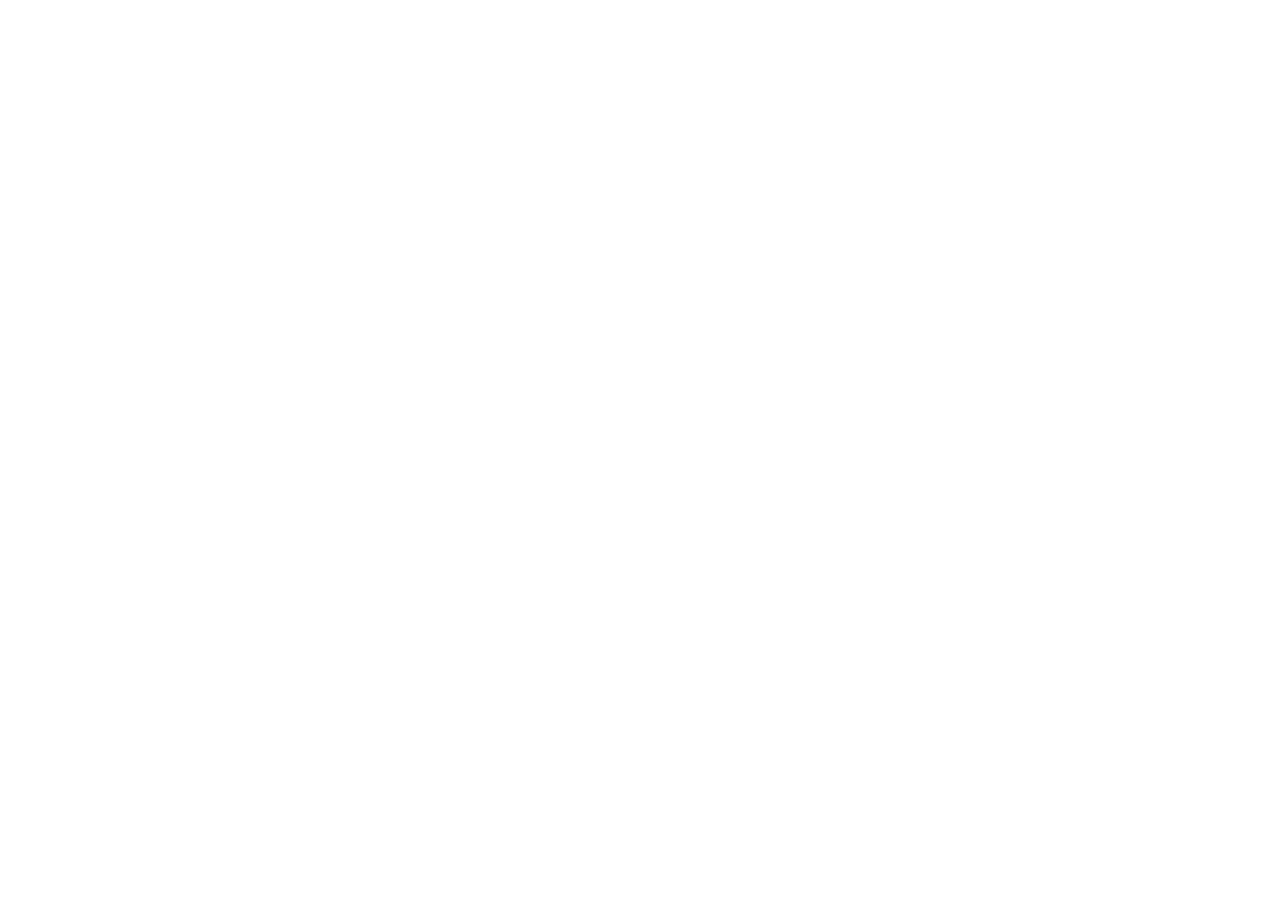
==== webshop/product.html @ 2cbc57a3 "basic skeleton added" ====
<!DOCTYPE html>
<html lang="en">
<head>
    <meta charset="UTF-8">
    <meta name="viewport" content="width=device-width, initial-scale=1.0">
    <title>Document</title>
</head>
<body>
    
</body>
</html>
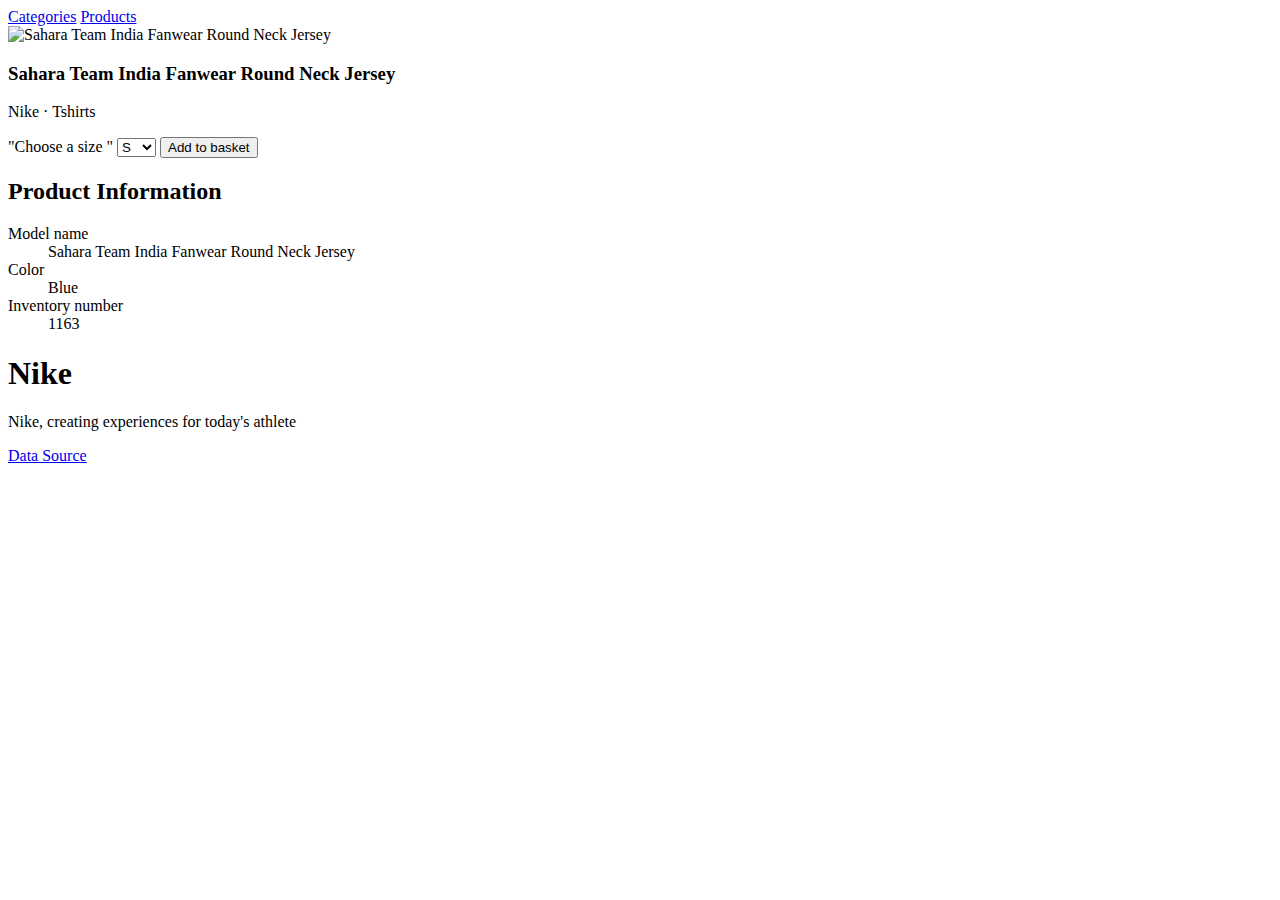
==== commit ac485b99: "List + product finished html" ====
--- a/webshop/product.html
+++ b/webshop/product.html
@@ -3,9 +3,52 @@
 <head>
     <meta charset="UTF-8">
     <meta name="viewport" content="width=device-width, initial-scale=1.0">
-    <title>Document</title>
+    <title>Great Jersey for Fantastic People</title>
+    <link rel="stylesheet" href="style.css">
 </head>
-<body>
-    
+<body class="product">
+    <header class="mainNav">
+        <nav>
+            <a href="category.html">Categories</a>
+            <a href="productlist.html">Products</a>
+        </nav>
+            </header>
+<main>
+    <img src="https://kea-alt-del.dk/t7/images/webp/640/1163.webp"
+    alt="Sahara Team India Fanwear Round Neck Jersey">
+    <section class="purchaseBox">
+        <h3>Sahara Team India Fanwear Round Neck Jersey</h3>
+        <p>Nike · Tshirts</p>
+        <form>
+            <label>
+                "Choose a size
+                "
+                <select name="size">
+                    <option>S</option>
+                    <option>M</option>
+                    <option>L</option>
+                    <option>XL</option>
+                </select>
+            </label>
+            <button>Add to basket</button>
+        </form>
+    </section>
+    <section class="info">
+        <h2>Product Information</h2>
+        <dl>
+            <dt>Model name</dt>
+            <dd>Sahara Team India Fanwear Round Neck Jersey</dd>
+            <dt>Color</dt>
+            <dd>Blue</dd>
+            <dt>Inventory number</dt>
+            <dd>1163</dd>
+            </dl>
+            <h1>Nike</h1>
+            <p>Nike, creating experiences for today's athlete</p>
+    </section>
+</main>
+<footer> 
+    <a href="https://www.kaggle.com/paramaggarwal/fashion-product-images-dataset">Data Source</a>
+</footer>
 </body>
 </html>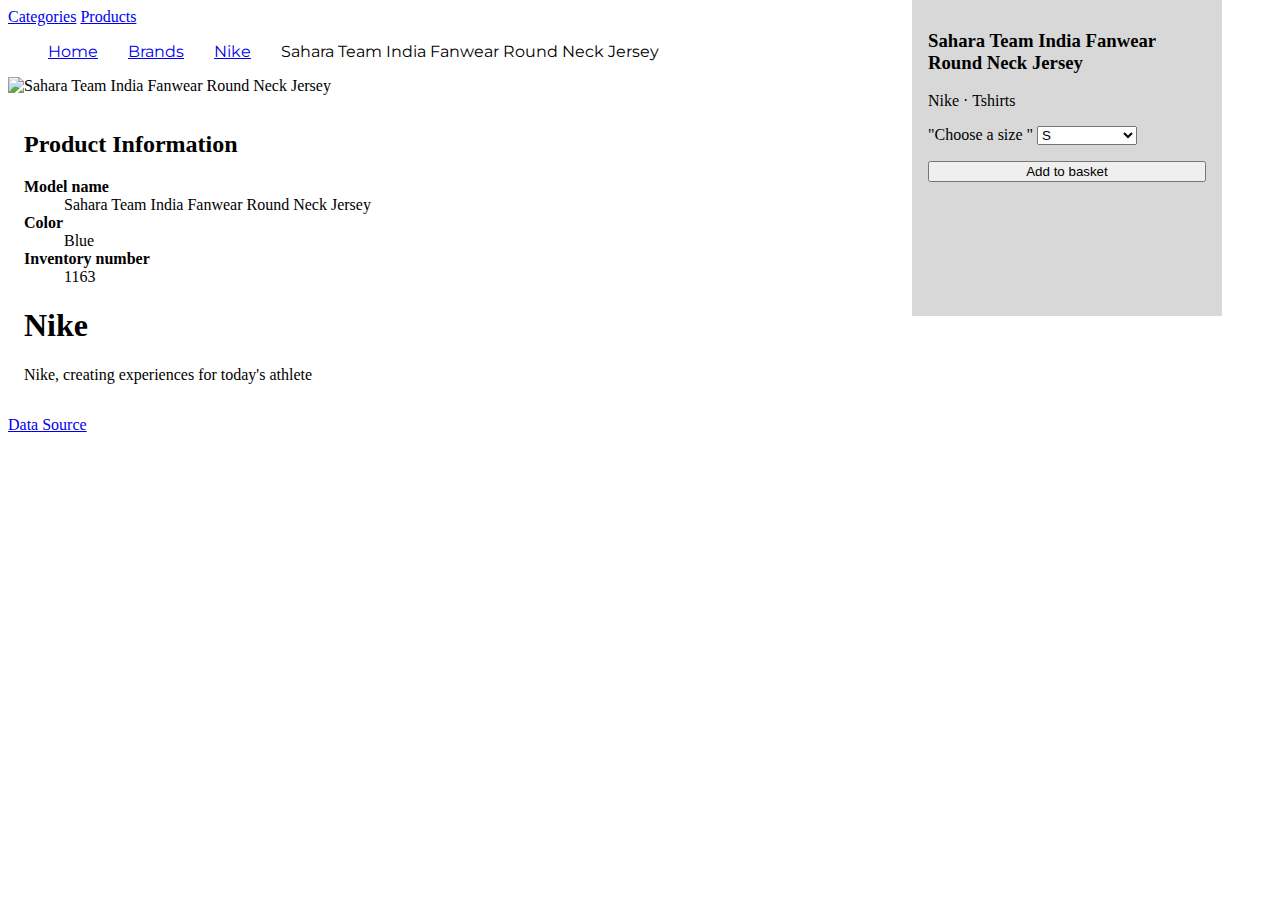
==== commit 70692b0a: "id textContent" ====
--- a/webshop/product.html
+++ b/webshop/product.html
@@ -1,54 +1,67 @@
 <!DOCTYPE html>
 <html lang="en">
-<head>
-    <meta charset="UTF-8">
-    <meta name="viewport" content="width=device-width, initial-scale=1.0">
+  <head>
+    <meta charset="UTF-8" />
+    <meta name="viewport" content="width=device-width, initial-scale=1.0" />
     <title>Great Jersey for Fantastic People</title>
-    <link rel="stylesheet" href="style.css">
-</head>
-<body class="product">
+    <link rel="stylesheet" href="style.css" />
+  </head>
+  <body class="product">
     <header class="mainNav">
-        <nav>
-            <a href="category.html">Categories</a>
-            <a href="productlist.html">Products</a>
-        </nav>
-            </header>
-<main>
-    <img src="https://kea-alt-del.dk/t7/images/webp/640/1163.webp"
-    alt="Sahara Team India Fanwear Round Neck Jersey">
-    <section class="purchaseBox">
+      <nav>
+        <a href="category.html">Categories</a>
+        <a href="productlist.html">Products</a>
+      </nav>
+    </header>
+    <main>
+      <ol class="breadcrumbs">
+        <li><a href="index.html">Home</a></li>
+        <li><a href="category.html">Brands</a></li>
+        <li class="brand"><a href="productlist.html">Nike</a></li>
+        <li class="productname">Sahara Team India Fanwear Round Neck Jersey</li>
+      </ol>
+
+      <img
+        class="productimage"
+        src="https://kea-alt-del.dk/t7/images/webp/640/1163.webp"
+        alt="Sahara Team India Fanwear Round Neck Jersey"
+      />
+      <section class="purchaseBox">
         <h3>Sahara Team India Fanwear Round Neck Jersey</h3>
         <p>Nike · Tshirts</p>
         <form>
-            <label>
-                "Choose a size
-                "
-                <select name="size">
-                    <option>S</option>
-                    <option>M</option>
-                    <option>L</option>
-                    <option>XL</option>
-                </select>
-            </label>
-            <button>Add to basket</button>
+          <label>
+            "Choose a size "
+            <select name="size">
+              <option>S</option>
+              <option>M</option>
+              <option>L</option>
+              <option>XL</option>
+            </select>
+          </label>
+          <button>Add to basket</button>
         </form>
-    </section>
-    <section class="info">
+      </section>
+      <section class="info">
         <h2>Product Information</h2>
         <dl>
-            <dt>Model name</dt>
-            <dd>Sahara Team India Fanwear Round Neck Jersey</dd>
-            <dt>Color</dt>
-            <dd>Blue</dd>
-            <dt>Inventory number</dt>
-            <dd>1163</dd>
-            </dl>
-            <h1>Nike</h1>
-            <p>Nike, creating experiences for today's athlete</p>
-    </section>
-</main>
-<footer> 
-    <a href="https://www.kaggle.com/paramaggarwal/fashion-product-images-dataset">Data Source</a>
-</footer>
-</body>
-</html>+          <dt>Model name</dt>
+          <dd>Sahara Team India Fanwear Round Neck Jersey</dd>
+          <dt>Color</dt>
+          <dd>Blue</dd>
+          <dt>Inventory number</dt>
+          <dd>1163</dd>
+        </dl>
+        <h1>Nike</h1>
+        <p>Nike, creating experiences for today's athlete</p>
+      </section>
+    </main>
+    <footer>
+      <a
+        href="https://www.kaggle.com/paramaggarwal/fashion-product-images-dataset"
+        >Data Source</a
+      >
+    </footer>
+    <script src="product.js"></script>
+  </body>
+</html>
--- a/webshop/style.css
+++ b/webshop/style.css
@@ -0,0 +1,226 @@
+@import url("https://fonts.googleapis.com/css2?family=Montserrat:ital,wght@0,300;0,700;1,900&display=swap");
+
+/*:root {
+  --off-color: rgb(255, 218, 98);
+}
+html {
+  scroll-behavior: smooth;
+}
+.mainNav h1 span {
+  display: inline-block;
+  transform: scaleX(-1);
+  color: var(--off-color);
+}
+.mainNav > * {
+  margin: 0;
+}
+@media screen and (min-width: 700px) {
+  .mainNav {
+    display: flex;
+    align-items: center;
+  }
+}
+
+.mainNav h1 {
+  margin-right: auto;
+}
+
+/*Category*/
+/*.letterLinks ol {
+  margin-top: 1rem;
+  list-style-type: none;
+  display: flex;
+  flex-wrap: wrap;
+  gap: 0.5rem;
+  font-size: 1.4rem;
+}
+.brandList ol {
+  list-style-type: none;
+}
+.brandList li {
+  border-bottom: 1px solid #d8d8d8;
+  display: flex;
+  justify-content: space-between;
+  align-items: center;
+  padding: 1rem;
+}
+.brandList a {
+  text-decoration: none;
+  display: block;
+  width: 100%;
+}
+.brandList li::after {
+  display: block;
+  width: 20px;
+  height: 20px;
+  content: "";
+  transition: all 0.3s;
+  background: url('data:image/svg+xml;utf8,<svg xmlns="http://www.w3.org/2000/svg" viewBox="0 0 9 14"><path fill="none" stroke="white" d="M.8 12.87l7.5-6-7.5-6"></path></svg>');
+  background-repeat: no-repeat;
+  /* url('data:image/svg+xml;utf8,<svg class="svg-arrowRight" viewBox="0 0 9 14"><path fill="none" stroke="#979797" d="M.8 12.87l7.5-6-7.5-6"></path></svg>'); */
+/*}
+.brandList li:hover {
+  background: #d8d8d8;
+  transition: transform 0.3s;
+}
+.brandList li:hover::after {
+  transform: translateX(8px);
+}
+
+@media screen and (min-width: 800px) {
+  .brandList ol {
+    column-count: 2;
+  }
+}
+
+/*ProductList*/
+/*.productlist main {
+  display: grid;
+  grid-template-columns: repeat(auto-fill, minmax(150px, 300px));
+  gap: 2rem;
+}
+.productlist main h2 {
+  grid-column: 1/-1;
+}
+.productlist article h3 {
+  font-size: 1rem;
+  flex-grow: 3;
+}
+.productlist article > * {
+  margin: 0;
+  font-size: 0.9rem;
+}
+.subtle {
+  color: #d8d8d8cc;
+}
+.productlist article {
+  display: flex;
+  flex-direction: column;
+}
+.productlist article.soldOut img {
+  opacity: 0.5;
+}
+.productlist article.soldOut::before {
+  content: "Sold Out";
+  position: absolute;
+  background: var(--color);
+  color: var(--background-color);
+  padding: 1rem;
+}
+.productlist article .discounted,
+.productlist article .price span {
+  display: none;
+}
+.productlist article.onSale .discounted {
+  display: flex;
+  justify-content: space-between;
+}
+.discounted > p {
+  margin-bottom: 0;
+}
+.productlist article.onSale .price span {
+  display: initial;
+}
+.productlist article button {
+  margin-top: auto;
+}
+.productlist article {
+  margin-bottom: 1rem;
+}
+.discounted p:last-child {
+  background: var(--off-color);
+  padding: 0.2rem;
+}
+
+/*Product*/
+.breadcrumbs {
+  list-style-type: none;
+  display: flex;
+  font-family: "Montserrat";
+}
+.breadcrumbs li::after {
+  display: inline-block;
+  width: 10px;
+  height: 10px;
+  margin: 0 10px;
+  content: "";
+  transition: all 0.3s;
+  background: url('data:image/svg+xml;utf8,<svg xmlns="http://www.w3.org/2000/svg" viewBox="0 0 9 14"><path fill="none" stroke="white" d="M.8 12.87l7.5-6-7.5-6"></path></svg>');
+  background-repeat: no-repeat;
+  /* url('data:image/svg+xml;utf8,<svg class="svg-arrowRight" viewBox="0 0 9 14"><path fill="none" stroke="#979797" d="M.8 12.87l7.5-6-7.5-6"></path></svg>'); */
+}
+.breadcrumbs li:last-child::after {
+  background: none;
+}
+.purchaseBox {
+  background: #d8d8d8;
+  color: var(--background-color);
+  padding: 1rem;
+}
+.info {
+  padding: 1rem;
+}
+.product select {
+  min-width: 100px;
+}
+.product main {
+  display: grid;
+}
+.product main .breadcrumbs,
+.product main img {
+  grid-column: 1/-1;
+}
+.purchaseBox form label {
+  gap: 1rem;
+}
+.purchaseBox button {
+  display: block;
+  margin-top: 1rem;
+  width: 100%;
+}
+dt {
+  font-weight: 700;
+}
+
+
+@media screen and (min-width: 1000px) {
+  .product main {
+    grid-template-columns: 1fr 310px;
+  }
+  .info {
+    order: 0;
+  }
+  .purchaseBox {
+    order: 2;
+    transform: translate(-50px, -100px);
+  }
+}
+
+/* Mobile first
+
+@media all and (max-width: 499px) {
+.maingrid {
+    display: flex;
+    flex-flow: column;
+}
+}
+
+@media all and (min-width: 500px) {
+.maingrid {
+    display: grid;
+    grid-template-columns: 1fr 1fr;
+    grid-gap: 0.5rem;
+}
+}*/
+
+/*
+@media only screen and (min-width: 499px) {
+  main {
+    width: min(400px, 80vw);
+    margin-left: auto;
+    margin-right: auto;
+    display: grid;
+    grid-template-columns: repeat(auto-fill, minmax(150px, 300px));
+    gap: 1rem;
+  }
+}
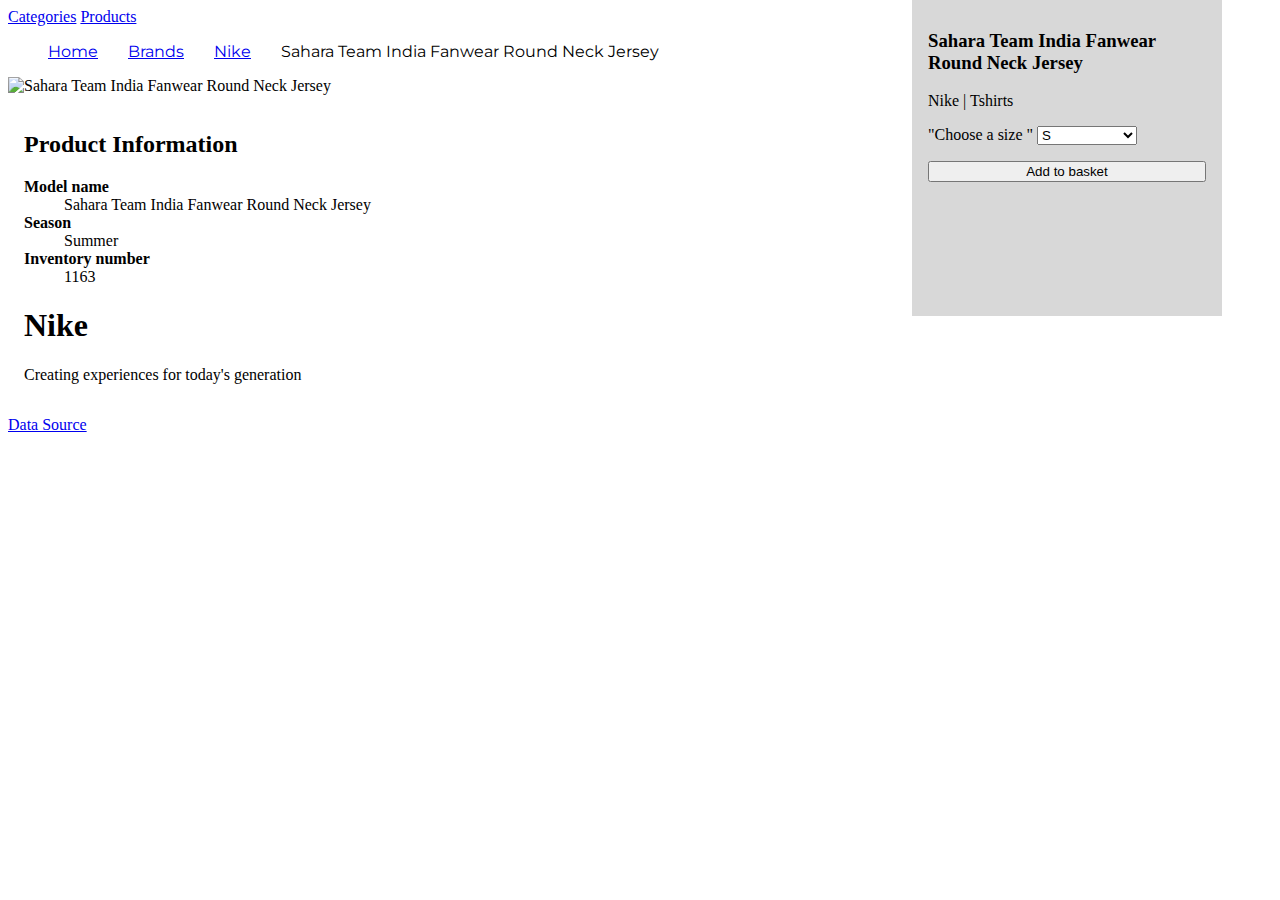
==== commit 66b53b9c: "product info + purchase box completed" ====
--- a/webshop/product.html
+++ b/webshop/product.html
@@ -28,7 +28,7 @@
       />
       <section class="purchaseBox">
         <h3>Sahara Team India Fanwear Round Neck Jersey</h3>
-        <p>Nike · Tshirts</p>
+        <p>Nike | Tshirts</p>
         <form>
           <label>
             "Choose a size "
@@ -46,14 +46,14 @@
         <h2>Product Information</h2>
         <dl>
           <dt>Model name</dt>
-          <dd>Sahara Team India Fanwear Round Neck Jersey</dd>
-          <dt>Color</dt>
-          <dd>Blue</dd>
+          <dd class="modelname">Sahara Team India Fanwear Round Neck Jersey</dd>
+          <dt>Season</dt>
+          <dd class="seasontype">Summer</dd>
           <dt>Inventory number</dt>
-          <dd>1163</dd>
+          <dd class="inventory">1163</dd>
         </dl>
         <h1>Nike</h1>
-        <p>Nike, creating experiences for today's athlete</p>
+        <p>Creating experiences for today's generation</p>
       </section>
     </main>
     <footer>
--- a/webshop/style.css
+++ b/webshop/style.css
@@ -182,6 +182,7 @@
   font-weight: 700;
 }
 
+/* codigo dele - keep */
 
 @media screen and (min-width: 1000px) {
   .product main {
@@ -195,6 +196,12 @@
     transform: translate(-50px, -100px);
   }
 }
+
+.letterLinks a, .brandList h2 {
+  text-transform: uppercase;
+}
+
+
 
 /* Mobile first
 
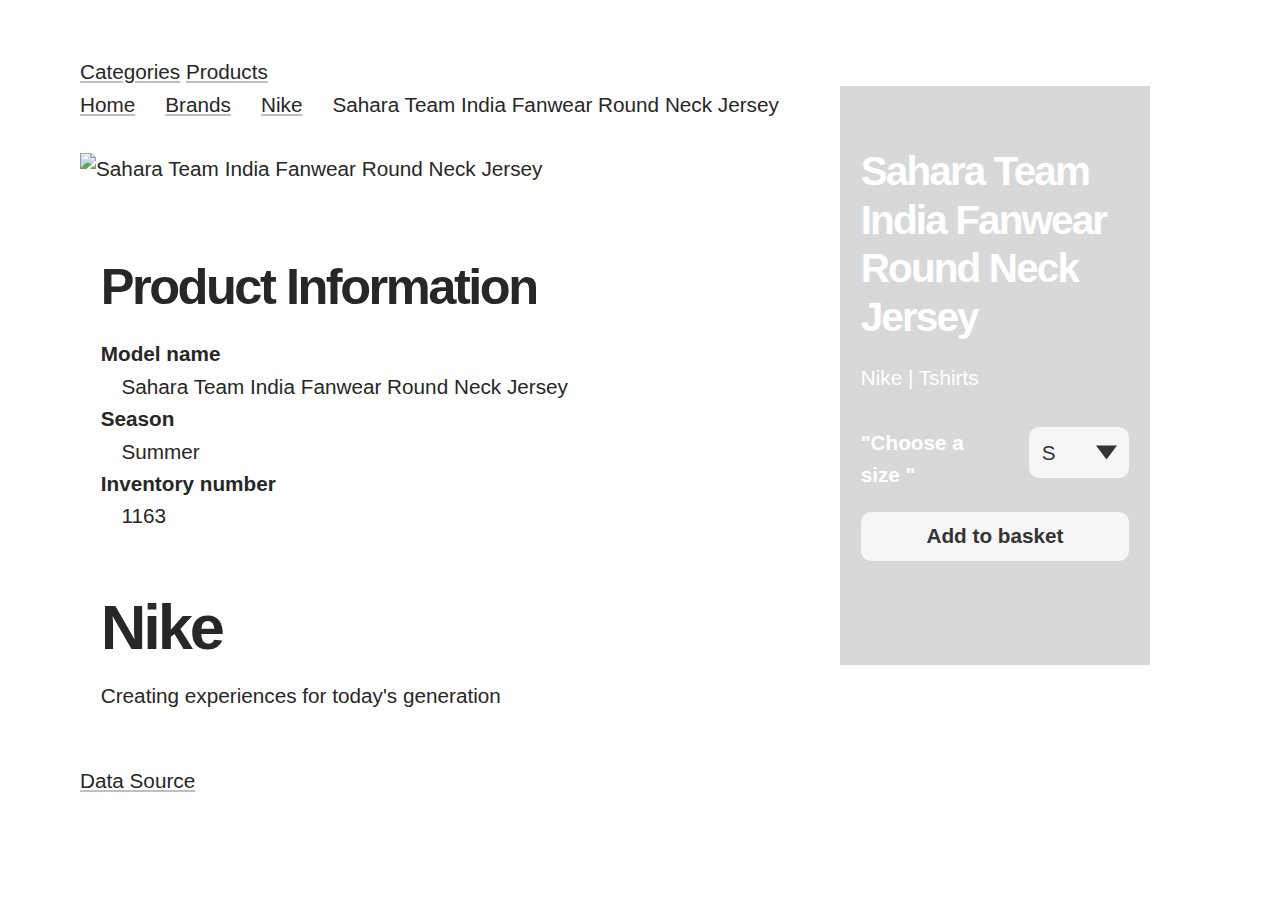
==== commit 57b63572: "css readded" ====
--- a/webshop/product.html
+++ b/webshop/product.html
@@ -5,6 +5,7 @@
     <meta name="viewport" content="width=device-width, initial-scale=1.0" />
     <title>Great Jersey for Fantastic People</title>
     <link rel="stylesheet" href="style.css" />
+    <link rel="stylesheet" href="base.css" />
   </head>
   <body class="product">
     <header class="mainNav">
--- a/webshop/style.css
+++ b/webshop/style.css
@@ -1,7 +1,7 @@
 @import url("https://fonts.googleapis.com/css2?family=Montserrat:ital,wght@0,300;0,700;1,900&display=swap");
 
-/*:root {
-  --off-color: rgb(255, 218, 98);
+:root {
+  --off-color: red;
 }
 html {
   scroll-behavior: smooth;
@@ -26,7 +26,7 @@
 }
 
 /*Category*/
-/*.letterLinks ol {
+.letterLinks ol {
   margin-top: 1rem;
   list-style-type: none;
   display: flex;
@@ -58,7 +58,7 @@
   background: url('data:image/svg+xml;utf8,<svg xmlns="http://www.w3.org/2000/svg" viewBox="0 0 9 14"><path fill="none" stroke="white" d="M.8 12.87l7.5-6-7.5-6"></path></svg>');
   background-repeat: no-repeat;
   /* url('data:image/svg+xml;utf8,<svg class="svg-arrowRight" viewBox="0 0 9 14"><path fill="none" stroke="#979797" d="M.8 12.87l7.5-6-7.5-6"></path></svg>'); */
-/*}
+}
 .brandList li:hover {
   background: #d8d8d8;
   transition: transform 0.3s;
@@ -74,7 +74,7 @@
 }
 
 /*ProductList*/
-/*.productlist main {
+.productlist main {
   display: grid;
   grid-template-columns: repeat(auto-fill, minmax(150px, 300px));
   gap: 2rem;
@@ -132,11 +132,14 @@
   padding: 0.2rem;
 }
 
+.letterLinks a, .brandList h2 {
+  text-transform: uppercase;
+}
+
 /*Product*/
 .breadcrumbs {
   list-style-type: none;
   display: flex;
-  font-family: "Montserrat";
 }
 .breadcrumbs li::after {
   display: inline-block;
@@ -181,9 +184,6 @@
 dt {
   font-weight: 700;
 }
-
-/* codigo dele - keep */
-
 @media screen and (min-width: 1000px) {
   .product main {
     grid-template-columns: 1fr 310px;
@@ -197,6 +197,8 @@
   }
 }
 
+
+/*add to productlist
 .letterLinks a, .brandList h2 {
   text-transform: uppercase;
 }
--- a/webshop/base.css
+++ b/webshop/base.css
@@ -0,0 +1,493 @@
+/* Root
+––––––––––––––––––––––––––––––––– */
+:root {
+  --color: #272727;
+  --background-color: white;
+  --caret-color: #272727;
+  --text-decoration-color: #c0bfc0;
+  --text-decoration-color-hover: #272727;
+  --input-border-color: #f6f6f6;
+  --input-background-color: #f6f6f6;
+  --input-color: #343334;
+  --input-invalid-border-color: #ff7d87;
+  --input-checkbox-border-color: #d8d8d8;
+  --table-border-color: #d8d8d8;
+  --table-header-color: #d8d8d8;
+  --checkbox-checked-url: url('data:image/svg+xml;utf8,<svg xmlns="http://www.w3.org/2000/svg" width="78.369" height="78.369" viewBox="0 0 78.369 78.369"><path fill="white" d="M78.05 19.015l-48.592 48.59c-.428.43-1.12.43-1.548 0L.32 40.016c-.427-.426-.427-1.12 0-1.547l6.704-6.704c.428-.427 1.12-.427 1.548 0l20.113 20.112 41.113-41.113c.43-.427 1.12-.427 1.548 0l6.703 6.704c.427.427.427 1.12 0 1.548z"/></svg>');
+  --select-background-image: url('data:image/svg+xml;utf8,<svg xmlns="http://www.w3.org/2000/svg" viewBox="0 0 125.304 125.304"><path d="M62.652 103.895L0 21.41h125.304" fill="%23343334"/></svg>');
+  /*not changed in dark mode*/
+  --input-focus-border-color: #5aaafa;
+  --kbd-color: #343334;
+  --kbd-background-color: #f9f9f9;
+  --kbd-border-color: #d8d8d8;
+  --kbd-border-bottom-color: #a6a5a6;
+  --abbr-border-bottom-color: #949394;
+}
+@media (prefers-color-scheme: dark) {
+  :root {
+    --color: white;
+    --background-color: #272727;
+    --caret-color: white;
+    --text-decoration-color: #777677;
+    --text-decoration-color-hover: white;
+    --input-border-color: #595859;
+    --input-background-color: #595859;
+    --input-color: white;
+    --input-checkbox-border-color: white;
+    --table-border-color: #595859;
+    --table-header-color: #595859;
+    --checkbox-checked-url: url('data:image/svg+xml;utf8,<svg xmlns="http://www.w3.org/2000/svg" width="78.369" height="78.369" viewBox="0 0 78.369 78.369"><path fill="%23343434" d="M78.05 19.015l-48.592 48.59c-.428.43-1.12.43-1.548 0L.32 40.016c-.427-.426-.427-1.12 0-1.547l6.704-6.704c.428-.427 1.12-.427 1.548 0l20.113 20.112 41.113-41.113c.43-.427 1.12-.427 1.548 0l6.703 6.704c.427.427.427 1.12 0 1.548z"/></svg>');
+    --select-background-image: url('data:image/svg+xml;utf8,<svg xmlns="http://www.w3.org/2000/svg" viewBox="0 0 125.304 125.304"><path d="M62.652 103.895L0 21.41h125.304" fill="%23ffffff"/></svg>');
+  }
+}
+* {
+  box-sizing: border-box;
+  margin: 0;
+  padding: 0;
+  text-rendering: optimizeLegibility;
+  -webkit-font-smoothing: antialiased;
+  -moz-osx-font-smoothing: grayscale;
+  -webkit-tap-highlight-color: transparent;
+}
+
+html {
+  font-size: calc(18px + ((100vw - 600px) / 250));
+  font-family: -apple-system, BlinkMacSystemFont, "avenir next", avenir,
+    "helvetica neue", helvetica, ubuntu, roboto, noto, "segoe ui", arial,
+    sans-serif;
+  margin: 0;
+  padding: 0;
+  text-decoration-skip-ink: "auto";
+}
+
+body {
+  padding: 0;
+  margin: calc((100vh / 25) * 1.563) calc((100vw / 25) * 1.563);
+  font-weight: 400;
+  line-height: 1.563;
+  color: var(--color);
+  background-color: var(--background-color);
+  caret-color: var(--caret-color);
+}
+
+img {
+  display: block;
+  max-width: 100%;
+  height: auto;
+}
+
+/* Typography
+      ––––––––––––––––––––––––––––––––– */
+
+h1,
+h2,
+h3,
+h4,
+h5,
+h6 {
+  margin-bottom: 1rem;
+  margin-top: 1em;
+  font-weight: bold;
+}
+
+h1 {
+  font-size: 3.052rem;
+  letter-spacing: -0.15rem;
+  line-height: 1;
+}
+
+h2 {
+  font-size: 2.441rem;
+  letter-spacing: -0.12rem;
+  line-height: 1.2;
+}
+
+h3 {
+  font-size: 1.953rem;
+  letter-spacing: -0.09rem;
+  line-height: 1.2;
+}
+
+h4 {
+  font-size: 1.563rem;
+  letter-spacing: -0.06rem;
+  line-height: 1.3;
+}
+
+h5 {
+  font-size: 1.25rem;
+  letter-spacing: -0.03rem;
+  line-height: 1.4;
+}
+
+h6 {
+  font-size: 1rem;
+  letter-spacing: 0;
+  line-height: 1.5;
+}
+
+p {
+  margin-bottom: 1.563rem;
+}
+
+p > *:last-child {
+  margin-bottom: 0;
+}
+
+a {
+  color: inherit;
+  text-decoration: underline;
+  text-decoration-color: var(--text-decoration-color);
+  -webkit-text-decoration-color: var(--text-decoration-color);
+  border-radius: 5px;
+  text-underline-offset: 2px;
+  text-decoration-thickness: 2px;
+}
+
+@media (hover: hover) {
+  a:hover {
+    text-decoration-color: var(--text-decoration-color-hover);
+  }
+}
+
+a:focus-visible {
+  box-shadow: 0 0 0 2px #5aaafa;
+  outline: none;
+}
+
+small {
+  font-size: 0.888rem;
+}
+
+hr {
+  border: 1px solid var(--input-color);
+  margin: 3.052rem 0;
+}
+
+/* Form
+      ––––––––––––––––––––––––––––––––– */
+label {
+  font-weight: bold;
+  display: flex;
+}
+
+input[type="email"],
+input[type="text"],
+input[type="number"],
+input[type="password"],
+input[type="url"],
+input[type="tel"],
+input[type="search"],
+input[type="date"],
+input[type="month"],
+input[type="day"],
+input[type="week"],
+input[type="datetime"],
+input[type="datetime-local"],
+input[type="time"],
+input:not([type]) {
+  padding: 0.5rem;
+  font-size: 1rem;
+  border: 2px solid var(--input-border-color);
+  background-color: var(--input-background-color);
+  color: var(--input-color);
+  border-radius: 10px;
+  -webkit-appearance: none;
+  -moz-appearance: none;
+  appearance: none;
+}
+
+select {
+  -webkit-appearance: none;
+  padding: 0.5rem;
+  font-size: 1rem;
+  border: 2px solid var(--input-border-color);
+  border-radius: 10px;
+  color: var(--input-color);
+  height: 2.5rem;
+  background-color: var(--input-background-color);
+  background-image: var(--select-background-image);
+  background-repeat: no-repeat;
+  background-size: 1rem;
+  background-position: center right 0.5rem;
+}
+
+textarea {
+  -webkit-appearance: none;
+  -moz-appearance: none;
+  appearance: none;
+  font-size: 1rem;
+  border: 2px solid var(--input-border-color);
+  color: var(--input-color);
+  border-radius: 10px;
+  resize: vertical;
+  background-color: var(--input-background-color);
+  box-sizing: border-box;
+  padding: 0.5rem;
+  font-family: -apple-system, BlinkMacSystemFont, "avenir next", avenir,
+    "helvetica neue", helvetica, ubuntu, roboto, noto, "segoe ui", arial,
+    sans-serif;
+}
+
+input:focus,
+select:focus,
+textarea:focus {
+  outline: none;
+  border: 2px solid var(--input-focus-border-color);
+}
+
+input:invalid:not(:placeholder-shown),
+select:invalid,
+textarea:invalid {
+  border: 2px solid var(--input-invalid-border-color);
+  box-shadow: none;
+}
+
+input[type="checkbox"] {
+  display: inline-block;
+  height: 1rem;
+  font-size: 1rem;
+  border-radius: 5px;
+  -webkit-appearance: none;
+  -moz-appearance: none;
+  appearance: none;
+  border: 2px solid var(--input-checkbox-border-color);
+  width: 1rem;
+  background-color: var(--background-color);
+  align-self: center;
+  margin-right: 0.5rem;
+}
+
+input[type="checkbox"]:hover {
+  cursor: pointer;
+}
+
+input[type="checkbox"]:checked {
+  background-image: var(--checkbox-checked-url);
+  background-size: contain;
+  background-color: var(--input-color);
+  border: 2px solid var(--input-color);
+}
+
+input[type="checkbox"]:focus-visible,
+input[type="checkbox"]:checked:focus-visible {
+  border-color: var(--input-focus-border-color);
+}
+
+input[type="radio"] {
+  -webkit-appearance: none;
+  -moz-appearance: none;
+  appearance: none;
+  border-radius: 50%;
+  border: 2px solid var(--input-checkbox-border-color);
+  height: 1rem;
+  width: 1rem;
+  margin-right: 0.5rem;
+  align-self: center;
+  justify-content: center;
+  position: relative;
+  display: flex;
+}
+
+@media (hover: hover) {
+  input[type="radio"]:hover {
+    cursor: pointer;
+  }
+}
+
+input[type="radio"]:checked {
+  border: 2px solid var(--input-color);
+}
+
+input[type="radio"]:focus-visible,
+input[type="radio"]:checked:focus-visible {
+  border-color: var(--input-focus-border-color);
+}
+
+input[type="radio"]:checked::before {
+  content: "";
+  width: calc(100% - 4px);
+  height: calc(100% - 4px);
+  background-color: var(--input-color);
+  align-self: center;
+  border-radius: 50%;
+}
+
+input[type="submit"],
+input[type="reset"],
+input[type="button"],
+button {
+  padding: 0.5rem 1.25rem;
+  font-size: 1rem;
+  border-radius: 10px;
+  background-color: var(--input-background-color);
+  border: 2px solid var(--input-border-color);
+  color: var(--input-color);
+  text-decoration: none;
+  font-weight: bold;
+  margin-bottom: 1rem;
+  -webkit-appearance: none;
+  -moz-appearance: none;
+  appearance: none;
+  display: inline-block;
+  line-height: initial;
+  transition: background-color 200ms ease-in-out, border 200ms ease-in-out,
+    transform 200ms ease-in-out;
+  -webkit-touch-callout: none;
+  -webkit-user-select: none;
+  user-select: none;
+}
+button:disabled {
+  opacity: 0.2;
+}
+
+@media (hover: hover) {
+  input[type="submit"]:hover,
+  input[type="reset"]:hover,
+  input[type="button"]:hover,
+  button:hover {
+    cursor: pointer;
+  }
+}
+
+button:focus-visible,
+input[type="submit"]:focus-visible,
+input[type="reset"]:focus-visible,
+input[type="button"]:focus-visible {
+  border-color: var(--input-focus-border-color);
+  outline: none;
+}
+
+/* Tables
+      ––––––––––––––––––––––––––––––––– */
+table {
+  width: 100%;
+  border-spacing: 0;
+  margin-bottom: 1.563rem;
+  font-variant-numeric: tabular-nums;
+}
+
+th,
+td {
+  padding: 0.5rem 0.5rem 0.5rem 0;
+  margin: 0;
+}
+
+th {
+  font-weight: bold;
+  text-align: left;
+  border-bottom: 2px solid var(--table-border-color);
+  color: var(--table-header-color);
+}
+
+td {
+  border-bottom: 2px solid var(--table-border-color);
+}
+
+/* Code
+      ––––––––––––––––––––––––––––––––– */
+code {
+  font-family: "SFMono-Regular", Consolas, "Liberation Mono", Menlo, Courier,
+    monospace;
+  font-size: 0.8rem;
+  white-space: nowrap;
+  background: var(--input-background-color);
+  padding: 0 0.328rem;
+  display: inline-block;
+  vertical-align: middle;
+  border-radius: 10px;
+}
+
+p > code {
+  white-space: normal;
+}
+
+pre > code {
+  line-height: 1.563em;
+  display: block;
+  padding: 1rem;
+  white-space: pre;
+  margin-bottom: 1.563rem;
+  overflow: scroll;
+}
+
+/* Forces a new-line at the end of a code block for layout purposes. */
+pre > code::after {
+  content: " ";
+}
+
+/* Blockquote
+      ––––––––––––––––––––––––––––––––– */
+blockquote {
+  border-left: 0.25rem solid var(--input-border-color);
+  padding: 0 1rem;
+  margin-bottom: 1.563rem;
+}
+
+/* List
+      ––––––––––––––––––––––––––––––––– */
+ul {
+  margin: 0;
+  padding: 0 1px;
+  list-style: disc outside;
+  font-variant-numeric: tabular-nums;
+}
+
+ol {
+  list-style: decimal outside;
+}
+
+ol,
+ul {
+  padding-left: 0;
+  margin-top: 0;
+  margin-bottom: 1.563rem;
+}
+
+li {
+  list-style-position: inside;
+}
+
+dd {
+  margin-left: 1rem;
+}
+/* Keyboard
+      ––––––––––––––––––––––––––––––––– */
+kbd {
+  display: inline-block;
+  padding: 0 0.328rem;
+  font-family: "SFMono-Regular", Consolas, "Liberation Mono", Menlo, Courier,
+    monospace;
+  font-size: 0.64rem;
+  color: var(--kbd-color);
+  vertical-align: middle;
+  background-color: var(--kbd-background-color);
+  border: solid 1px var(--kbd-border-color);
+  border-bottom: solid 2px var(--kbd-border-bottom-color);
+  border-radius: 5px;
+}
+
+/* Abbreviation
+      ––––––––––––––––––––––––––––––––– */
+abbr {
+  text-decoration: none;
+  border-bottom: 2px dashed var(--abbr-border-bottom-color);
+}
+
+@media (hover: hover) {
+  abbr:hover {
+    cursor: help;
+  }
+}
+
+/* Details
+      ––––––––––––––––––––––––––––––––– */
+details > summary:focus {
+  box-shadow: 0 0 0 2px var(--input-focus-border-color);
+  outline: none;
+  border-radius: 5px;
+}
+
+details > summary:hover {
+  cursor: pointer;
+}
